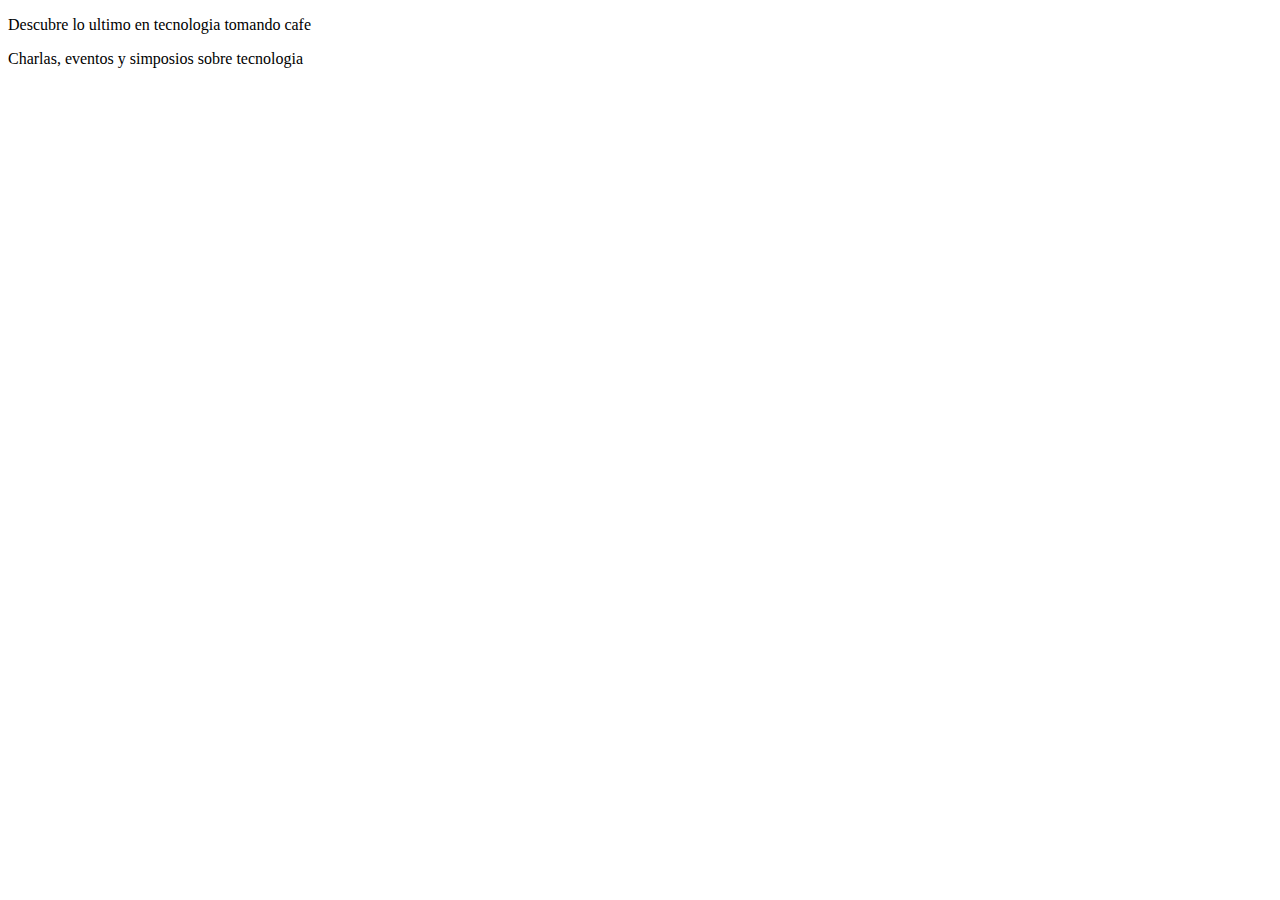
==== index.html @ 0d0e50af "mi primer commit" ====
<!DOCTYPE html>
<html lang="es" dir="ltr">
  <head>
    <meta charset="utf-8">
    <title>Meet & Coffee</title>
    <link rel="shortcut icon" type="imagen/png" ref="favicon.png">
    <meta name="author" content="Sebastian Urdaneta Clermont">
    <meta name="description" content="Comparte tus conocimientos tomando cafe">
    <meta name="keywords" content="charlas,eventos,simposios ,tecnologia, co-work">
  </head>
  <body>
<p>Descubre lo ultimo en tecnologia tomando cafe</p>
<p>Charlas, eventos y simposios sobre tecnologia</p>
  </body>
</html>
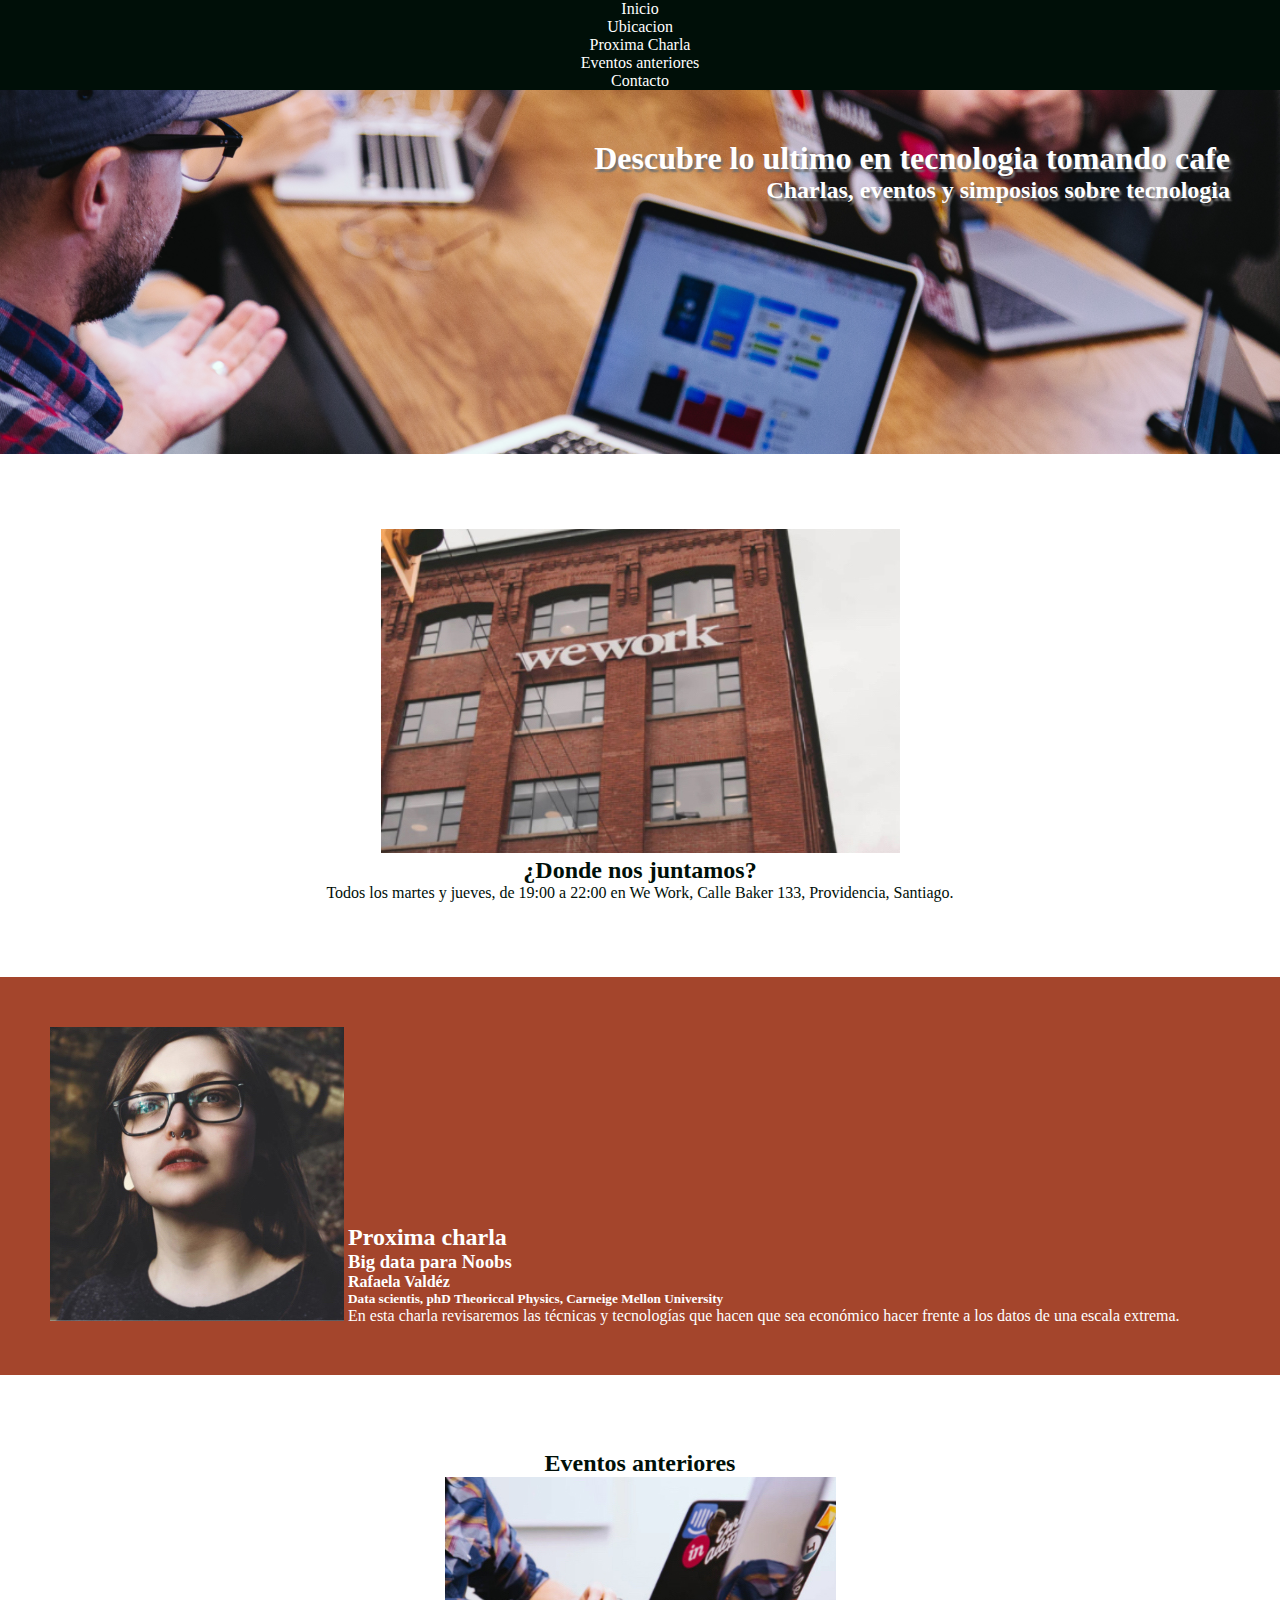
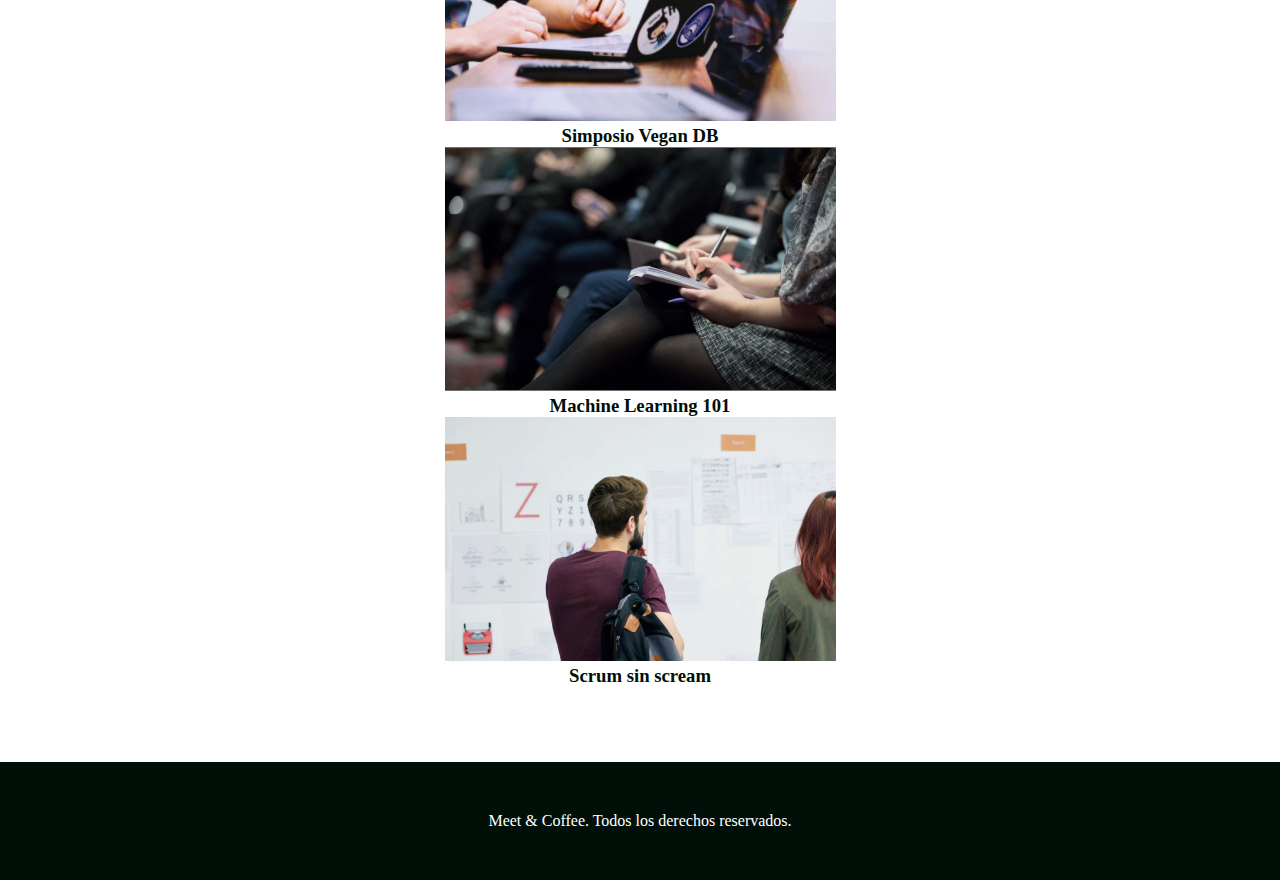
==== commit a0139775: "segundo commit" ====
--- a/index.html
+++ b/index.html
@@ -3,13 +3,62 @@
   <head>
     <meta charset="utf-8">
     <title>Meet & Coffee</title>
-    <link rel="shortcut icon" type="imagen/png" ref="favicon.png">
+    <link rel="shortcut icon" type="imagen/png" href="favicon.png">
     <meta name="author" content="Sebastian Urdaneta Clermont">
     <meta name="description" content="Comparte tus conocimientos tomando cafe">
     <meta name="keywords" content="charlas,eventos,simposios ,tecnologia, co-work">
+    <link rel="stylesheet" href="assets/css/style.css">
   </head>
   <body>
-<p>Descubre lo ultimo en tecnologia tomando cafe</p>
-<p>Charlas, eventos y simposios sobre tecnologia</p>
+    <nav class="oscuro">
+      <ul>
+        <li><a href="#inicio">Inicio</a></li>
+        <li><a href="#ubicacion">Ubicacion</a></li>
+        <li><a href="#proxima-charla">Proxima Charla</a></li>
+        <li><a href="#eventos">Eventos anteriores</a></li>
+        <li><a href="#contacto">Contacto</a></li>
+      </ul>
+    </nav>
+    <header id="inicio" class="hero-section">
+        <h1 class="">Descubre lo ultimo en tecnologia tomando cafe</h1>
+        <h2 id="">Charlas, eventos y simposios sobre tecnologia</h2>
+    </header>
+
+    <section id="ubicacion">
+        <img src="assets/img/we-work.jpg" alt="We work location">
+        <h2>¿Donde nos juntamos?</h2>
+        <p>Todos los martes y jueves, de 19:00 a 22:00 en We Work, Calle Baker 133, Providencia, Santiago.</p>
+    </section>
+
+<section id="proxima-charla" class="sweet-brown">
+    <div class="centrado">
+      <img src="assets/img/speaker.jpg" alt="Speaker">
+
+      <div class="charla-texto">
+      <h2>Proxima charla</h2>
+      <h3>Big data para Noobs</h3>
+      <h4 class="verde">Rafaela Valdéz</h4>
+      <h5> Data scientis, phD Theoriccal Physics, Carneige Mellon University </h5>
+      <p> En esta charla revisaremos las técnicas y tecnologías que hacen que sea económico hacer frente a
+      los datos de una escala extrema. </p>
+
+      </div>
+    </div>
+  </section>
+
+    <section id="eventos">
+      <h2 class="verde"> Eventos anteriores </h2>
+        <img src="assets/img/simposio-vegan.jpg" alt="Events simposio vegan">
+      <h3>Simposio Vegan DB</h3>
+      <img src="assets/img/machine-learning.jpg" alt="machine-learning">
+      <h3>Machine Learning 101</h3>
+      <img src="assets/img/scrum-sin-scream.jpg" alt="scrum sin scream">
+      <h3>Scrum sin scream</h3>
+    </section>
+
+    <footer id="contacto" class="oscuro">
+      <p>Meet & Coffee. Todos los derechos reservados.</p>
+    </footer>
+
   </body>
 </html>
--- a/assets/css/style.css
+++ b/assets/css/style.css
@@ -0,0 +1,47 @@
+body{
+  text-align: center;
+  color: #000f08;
+  margin: 0;
+}
+body *{
+  padding: 0;
+  margin: 0;
+  border: 0;
+}
+.oscuro{
+  background: #000f08;
+  color: #ffffff;
+}
+
+.oscuro a{
+  color: #ffffff;
+  text-decoration: none
+}
+
+.sweet-brown{
+  text-align: left;
+  background: #a4452c;
+  color: #ffffff;
+  padding: 50px;
+}
+.hero-section{
+  text-align: right;
+  background-image: url(../img/bg-hero.png);
+  background-repeat: no-repeat;
+  background-size: cover;
+  color: #ffffff;
+  text-shadow: 2px 3px 2px #707070;
+  padding: 50px 50px 250px 50px;
+}
+
+section, footer {
+  margin-top: 75px;
+}
+
+footer{
+  padding: 50px;
+}
+
+.charla-speaker, .charla-texto {
+  display: inline-block;
+}
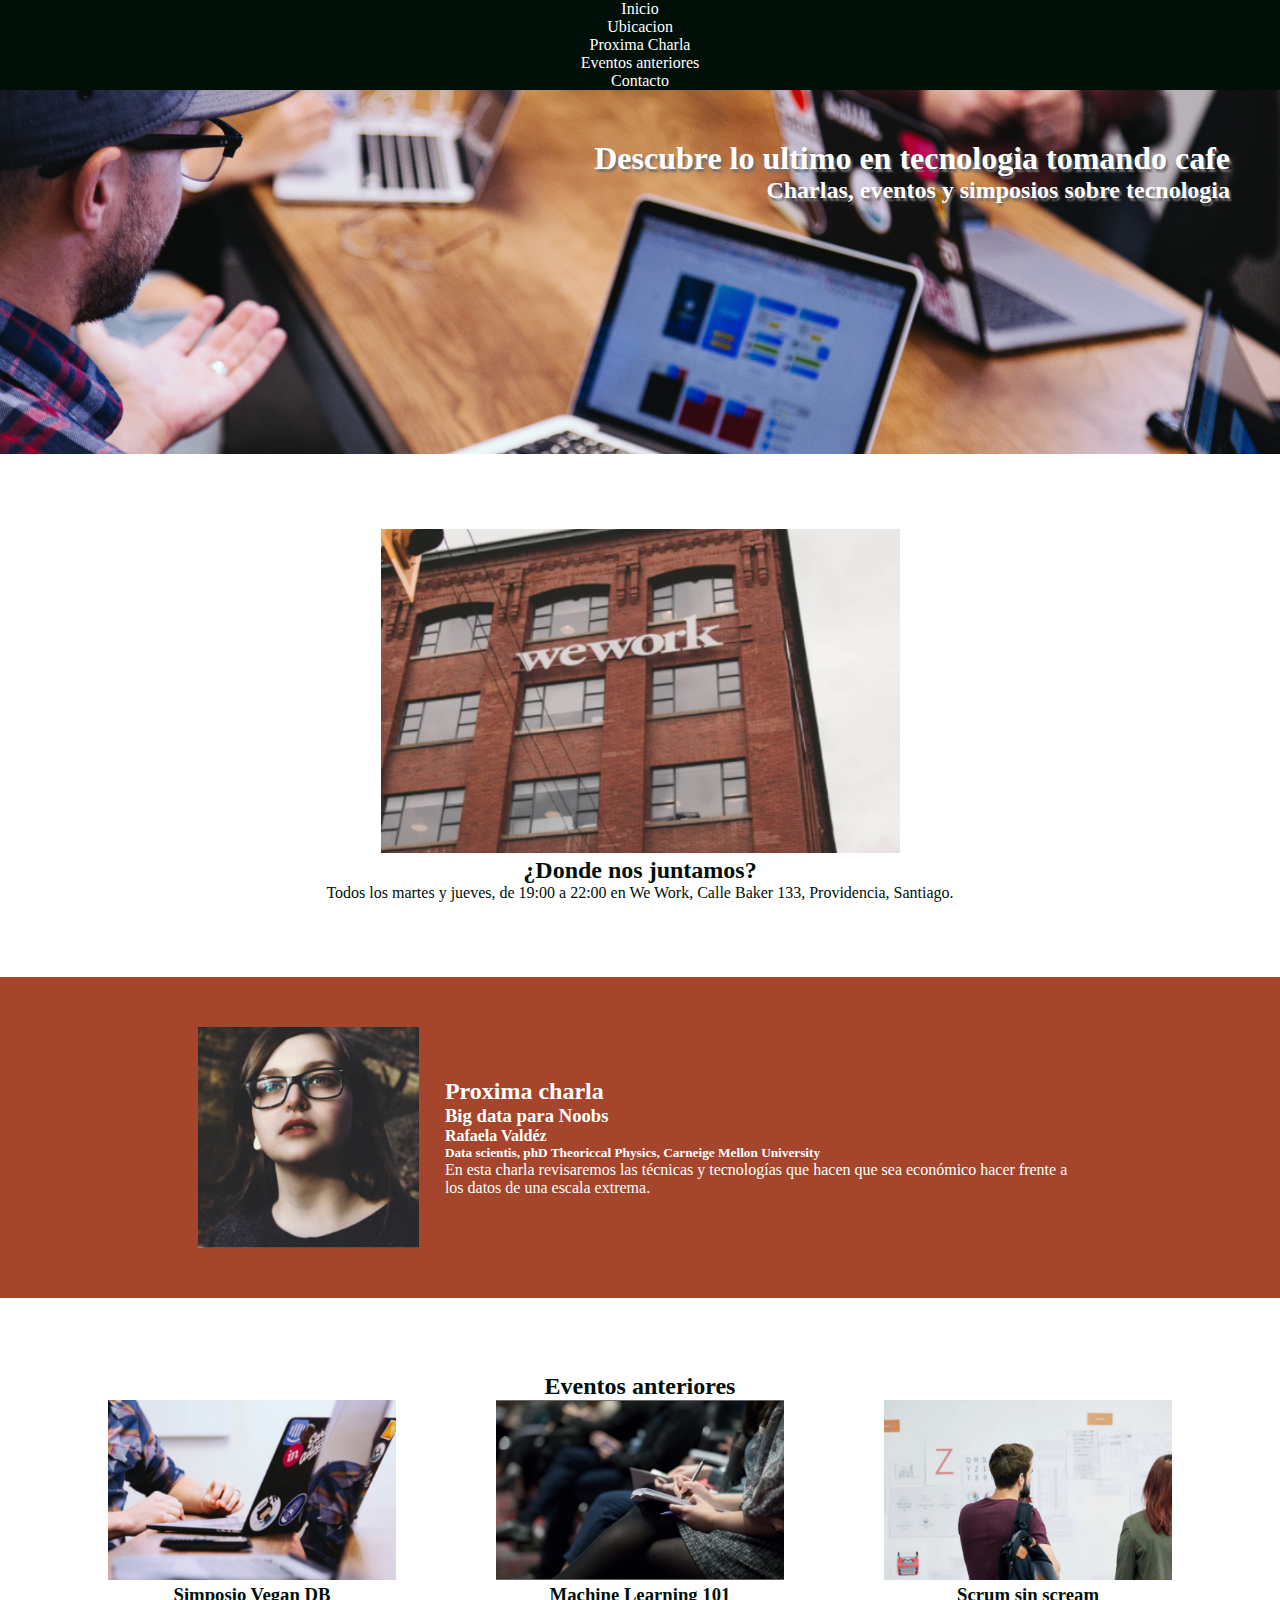
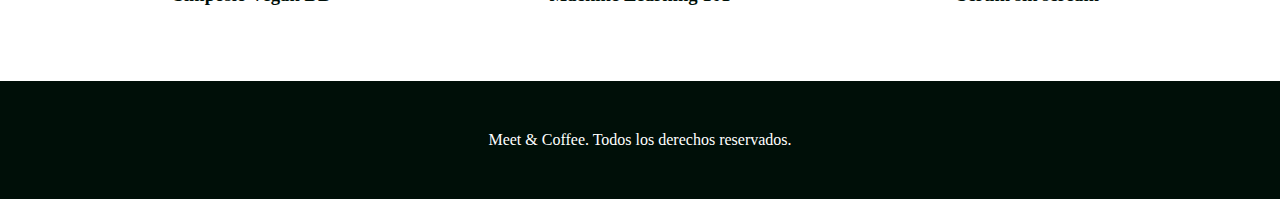
==== commit ce685df8: "Commit para subida" ====
--- a/index.html
+++ b/index.html
@@ -1,15 +1,17 @@
 <!DOCTYPE html>
 <html lang="es" dir="ltr">
   <head>
-    <meta charset="utf-8">
+    <meta charset="utf-8" />
     <title>Meet & Coffee</title>
-    <link rel="shortcut icon" type="imagen/png" href="favicon.png">
-    <meta name="author" content="Sebastian Urdaneta Clermont">
-    <meta name="description" content="Comparte tus conocimientos tomando cafe">
-    <meta name="keywords" content="charlas,eventos,simposios ,tecnologia, co-work">
-    <link rel="stylesheet" href="assets/css/style.css">
+    <link rel="shortcut icon" type="imagen/png" href="favicon.png" />
+    <meta name="author" content="Sebastian Urdaneta Clermont" />
+    <meta name="description" content="Comparte tus conocimientos tomando cafe" />
+    <meta name="keywords" content="charlas,eventos,simposios ,tecnologia, co-work" />
+    <link rel="stylesheet" href="assets/css/style.css" />
   </head>
+
   <body>
+    <!-- Barra de Navegacion -->
     <nav class="oscuro">
       <ul>
         <li><a href="#inicio">Inicio</a></li>
@@ -19,46 +21,55 @@
         <li><a href="#contacto">Contacto</a></li>
       </ul>
     </nav>
+
+    <!-- Header de Inicio -->
     <header id="inicio" class="hero-section">
-        <h1 class="">Descubre lo ultimo en tecnologia tomando cafe</h1>
-        <h2 id="">Charlas, eventos y simposios sobre tecnologia</h2>
+      <h1 class="">Descubre lo ultimo en tecnologia tomando cafe</h1>
+      <h2 id="">Charlas, eventos y simposios sobre tecnologia</h2>
     </header>
 
+    <!-- Seccion de Ubicacion -->
     <section id="ubicacion">
-        <img src="assets/img/we-work.jpg" alt="We work location">
-        <h2>¿Donde nos juntamos?</h2>
-        <p>Todos los martes y jueves, de 19:00 a 22:00 en We Work, Calle Baker 133, Providencia, Santiago.</p>
+      <img src="assets/img/we-work.jpg" alt="We work location" />
+      <h2>¿Donde nos juntamos?</h2>
+      <p>Todos los martes y jueves, de 19:00 a 22:00 en We Work, Calle Baker 133, Providencia, Santiago.</p>
+    </section>
+    <!-- Seccion Proxima Charla -->
+    <section id="proxima-charla" class="sweet-brown">
+      <div class="centrado">
+        <img src="assets/img/speaker.jpg" alt="Speaker" class="charla-speaker" />
+        <div class="charla-texto">
+          <h2>Proxima charla</h2>
+          <h3>Big data para Noobs</h3>
+          <h4>Rafaela Valdéz</h4>
+          <h5>Data scientis, phD Theoriccal Physics, Carneige Mellon University</h5>
+          <p>En esta charla revisaremos las técnicas y tecnologías que hacen que sea económico hacer frente a los datos de una escala extrema.</p>
+        </div>
+      </div>
     </section>
 
-<section id="proxima-charla" class="sweet-brown">
-    <div class="centrado">
-      <img src="assets/img/speaker.jpg" alt="Speaker">
+    <!-- Seccion Proximos Eventos -->
+    <section id="eventos">
+      <h2>Eventos anteriores</h2>
+      <article class="evento">
+        <img src="assets/img/simposio-vegan.jpg" alt="Events simposio vegan" class="imagenes-evento" />
+        <h3>Simposio Vegan DB</h3>
+      </article>
 
-      <div class="charla-texto">
-      <h2>Proxima charla</h2>
-      <h3>Big data para Noobs</h3>
-      <h4 class="verde">Rafaela Valdéz</h4>
-      <h5> Data scientis, phD Theoriccal Physics, Carneige Mellon University </h5>
-      <p> En esta charla revisaremos las técnicas y tecnologías que hacen que sea económico hacer frente a
-      los datos de una escala extrema. </p>
+      <article class="evento">
+        <img src="assets/img/machine-learning.jpg" alt="machine-learning" class="imagenes-evento" />
+        <h3>Machine Learning 101</h3>
+      </article>
 
-      </div>
-    </div>
-  </section>
-
-    <section id="eventos">
-      <h2 class="verde"> Eventos anteriores </h2>
-        <img src="assets/img/simposio-vegan.jpg" alt="Events simposio vegan">
-      <h3>Simposio Vegan DB</h3>
-      <img src="assets/img/machine-learning.jpg" alt="machine-learning">
-      <h3>Machine Learning 101</h3>
-      <img src="assets/img/scrum-sin-scream.jpg" alt="scrum sin scream">
-      <h3>Scrum sin scream</h3>
+      <article class="evento">
+        <img src="assets/img/scrum-sin-scream.jpg" alt="scrum sin scream" class="imagenes-evento" />
+        <h3>Scrum sin scream</h3>
+      </article>
     </section>
 
+    <!-- Pie de pagina -->
     <footer id="contacto" class="oscuro">
       <p>Meet & Coffee. Todos los derechos reservados.</p>
     </footer>
-
   </body>
 </html>
--- a/assets/css/style.css
+++ b/assets/css/style.css
@@ -23,6 +23,7 @@
   background: #a4452c;
   color: #ffffff;
   padding: 50px;
+  white-space: nowrap;
 }
 .hero-section{
   text-align: right;
@@ -41,7 +42,26 @@
 footer{
   padding: 50px;
 }
-
-.charla-speaker, .charla-texto {
-  display: inline-block;
+.charla-speaker, .charla-texto, .evento {
+display: inline-block;
 }
+.evento {
+  width: 30%;
+}
+.centrado {
+  width: 75%;
+  margin: 0 auto;
+}
+.charla-speaker{
+  width: 25%;
+  vertical-align: middle;
+}
+.charla-texto{
+  width: 72.5%;
+  vertical-align: middle;
+  margin-left: 2.5%;
+  white-space: normal;
+}
+.imagenes-evento{
+  width: 75%;
+}
